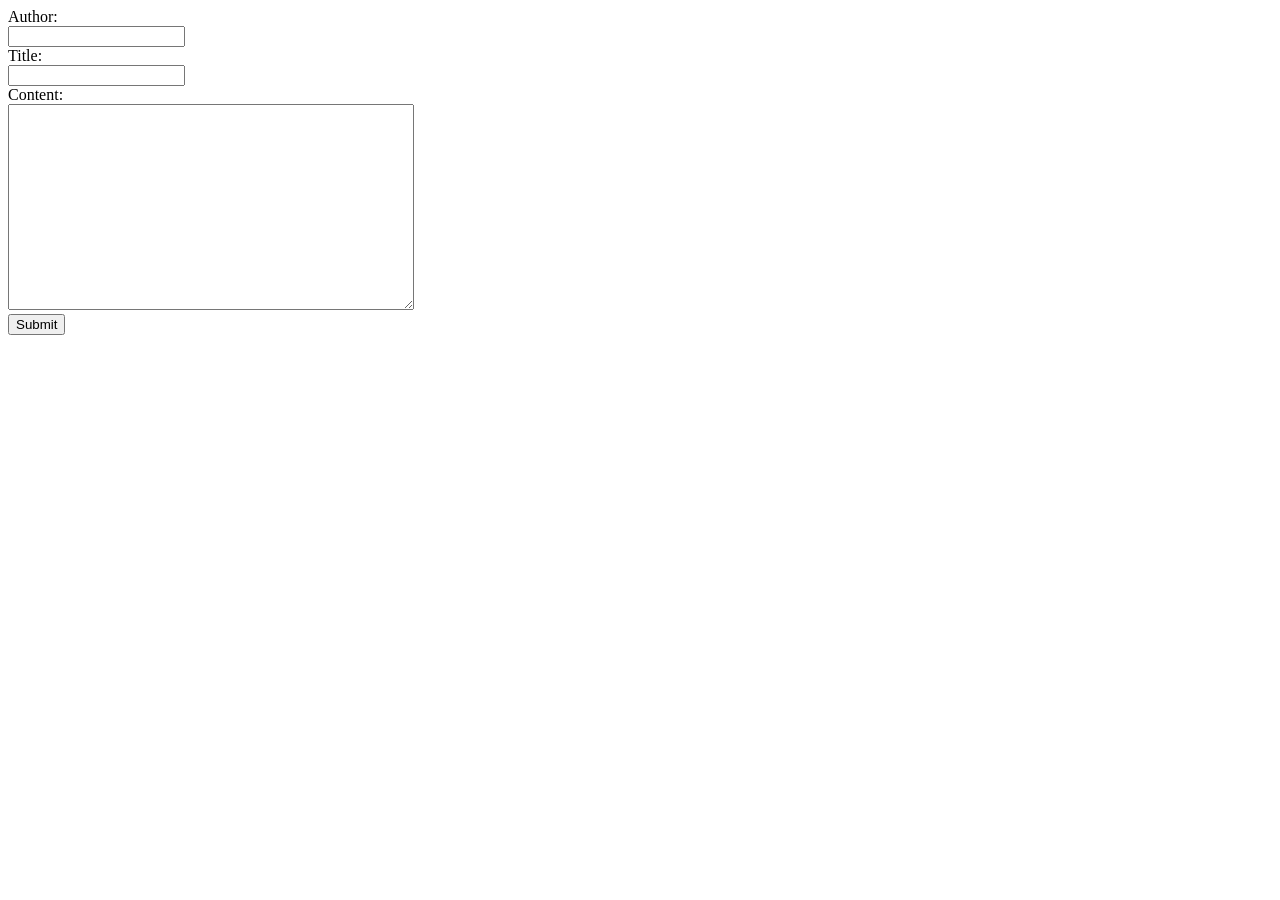
==== templates/add.html @ 3d02a6e5 "~ added functionality to add additional blog posts using the add routing and a form." ====
<!DOCTYPE html>
<html lang="en">
<head>
    <meta charset="UTF-8">
    <title>Title</title>
</head>
<body>
<form method="POST" action="/add">
    <label for="author">Author:</label><br>
    <input type="text" id="author" name="author"><br>

    <label for="title">Title:</label><br>
    <input type="text" id="title" name="title"><br>

    <label for="content">Content:</label><br>
    <textarea style="height: 200px; width: 400px" id="content" name="content"></textarea><br>

    <input type="submit" value="Submit">
</form>
</body>
</html>
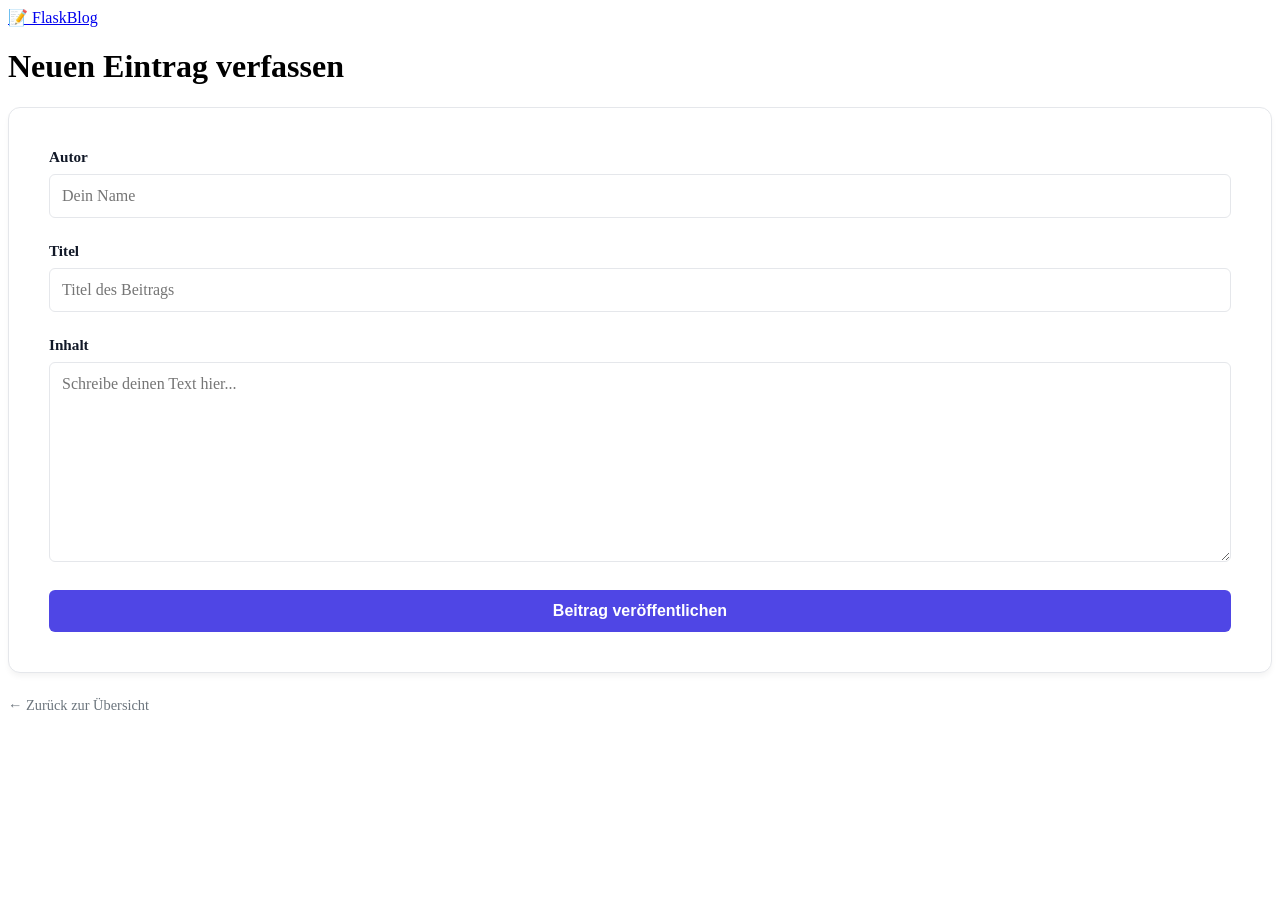
==== commit 6167a1be: "~ beautified .css and all .html pages using Gemini" ====
--- a/templates/add.html
+++ b/templates/add.html
@@ -1,21 +1,126 @@
 <!DOCTYPE html>
-<html lang="en">
+<html lang="de">
 <head>
     <meta charset="UTF-8">
-    <title>Title</title>
+    <meta name="viewport" content="width=device-width, initial-scale=1.0">
+    <title>Neuen Blogeintrag erstellen</title>
+    <link rel="stylesheet" href="{{ url_for('static', filename='style.css') }}">
+
+    <!-- Spezifisches Styling für das Formular, das perfekt zur style.css passt -->
+    <style>
+        .form-card {
+            background-color: var(--card-bg, #ffffff);
+            border: 1px solid var(--border-color, #e5e7eb);
+            border-radius: 12px;
+            padding: 2.5rem;
+            box-shadow: 0 4px 6px -1px rgba(0, 0, 0, 0.05);
+        }
+
+        .form-group {
+            margin-bottom: 1.5rem;
+        }
+
+        .form-group label {
+            display: block;
+            font-weight: 600;
+            margin-bottom: 0.5rem;
+            color: #111827;
+            font-size: 0.95rem;
+        }
+
+        /* Modernes Styling für Inputs und Textarea */
+        .form-control {
+            width: 100%;
+            padding: 0.75rem;
+            border: 1px solid var(--border-color, #e5e7eb);
+            border-radius: 6px;
+            font-family: inherit;
+            font-size: 1rem;
+            box-sizing: border-box;
+            transition: border-color 0.2s, box-shadow 0.2s;
+        }
+
+        /* Blauer Rahmen bei Klick/Fokus */
+        .form-control:focus {
+            outline: none;
+            border-color: var(--primary, #4f46e5);
+            box-shadow: 0 0 0 3px rgba(79, 70, 229, 0.1);
+        }
+
+        textarea.form-control {
+            height: 200px;
+            resize: vertical; /* Erlaubt dem User, die Höhe manuell zu verändern */
+        }
+
+        /* Professioneller Button */
+        .btn-submit {
+            background-color: var(--primary, #4f46e5);
+            color: white;
+            border: none;
+            padding: 0.75rem 1.5rem;
+            font-size: 1rem;
+            font-weight: 600;
+            border-radius: 6px;
+            cursor: pointer;
+            width: 100%;
+            transition: background-color 0.2s;
+        }
+
+        .btn-submit:hover {
+            background-color: #4338ca; /* Ein etwas dunkleres Blau beim Hovern */
+        }
+
+        /* Link zurück zur Übersicht */
+        .back-link {
+            display: inline-block;
+            margin-top: 1.5rem;
+            color: var(--text-muted, #6c757d);
+            text-decoration: none;
+            font-size: 0.9rem;
+        }
+
+        .back-link:hover {
+            color: var(--primary, #4f46e5);
+            text-decoration: underline;
+        }
+    </style>
 </head>
 <body>
-<form method="POST" action="/add">
-    <label for="author">Author:</label><br>
-    <input type="text" id="author" name="author"><br>
 
-    <label for="title">Title:</label><br>
-    <input type="text" id="title" name="title"><br>
+    <!-- Navigationsleiste (identisch zum Hauptfeed) -->
+    <nav class="navbar">
+        <a href="/" class="navbar-brand">📝 FlaskBlog</a>
+    </nav>
 
-    <label for="content">Content:</label><br>
-    <textarea style="height: 200px; width: 400px" id="content" name="content"></textarea><br>
+    <!-- Zentrierter Formularbereich -->
+    <main class="container">
+        <h1>Neuen Eintrag verfassen</h1>
 
-    <input type="submit" value="Submit">
-</form>
+        <div class="form-card">
+            <!-- Deine exakte Kernlogik bleibt unberührt -->
+            <form method="POST" action="/add">
+
+                <div class="form-group">
+                    <label for="author">Autor</label>
+                    <input type="text" id="author" name="author" class="form-control" required placeholder="Dein Name">
+                </div>
+
+                <div class="form-group">
+                    <label for="title">Titel</label>
+                    <input type="text" id="title" name="title" class="form-control" required placeholder="Titel des Beitrags">
+                </div>
+
+                <div class="form-group">
+                    <label for="content">Inhalt</label>
+                    <textarea id="content" name="content" class="form-control" required placeholder="Schreibe deinen Text hier..."></textarea>
+                </div>
+
+                <button type="submit" class="btn-submit">Beitrag veröffentlichen</button>
+            </form>
+        </div>
+
+        <a href="/" class="back-link">← Zurück zur Übersicht</a>
+    </main>
+
 </body>
 </html>
